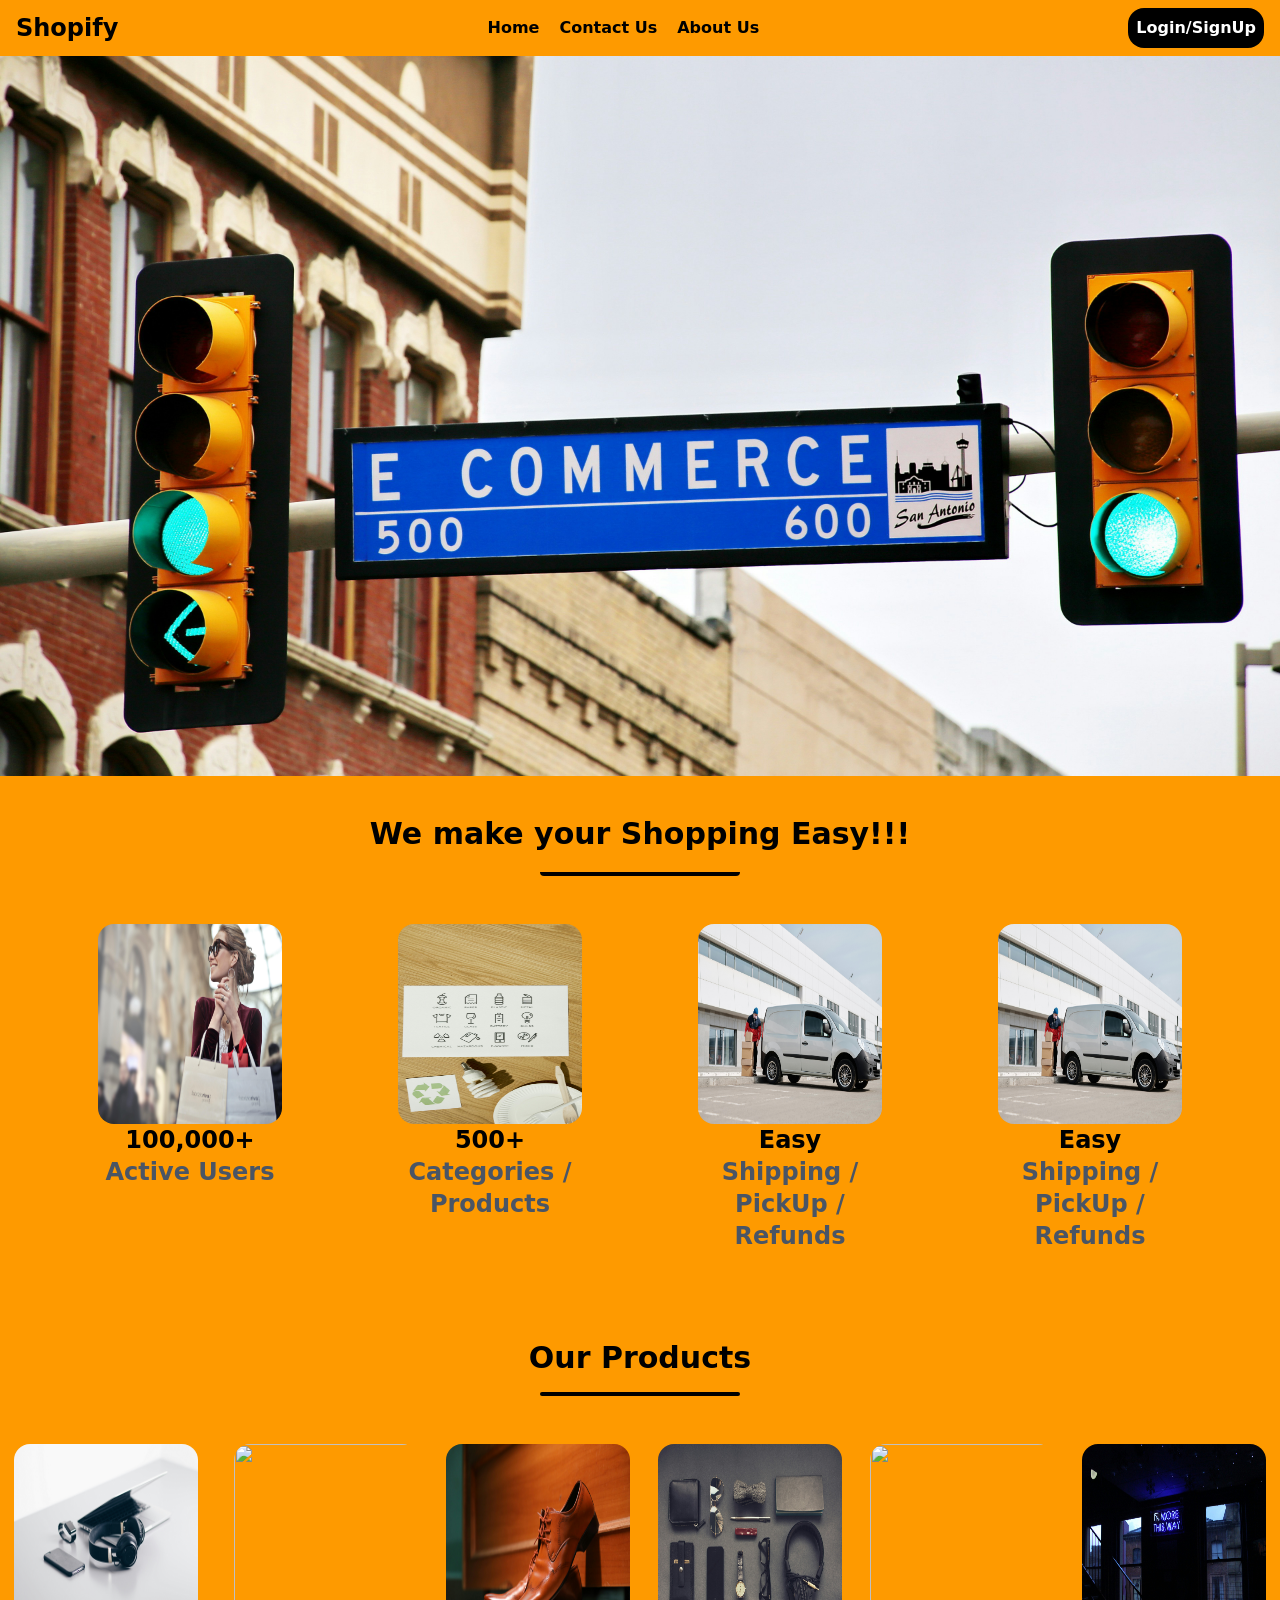
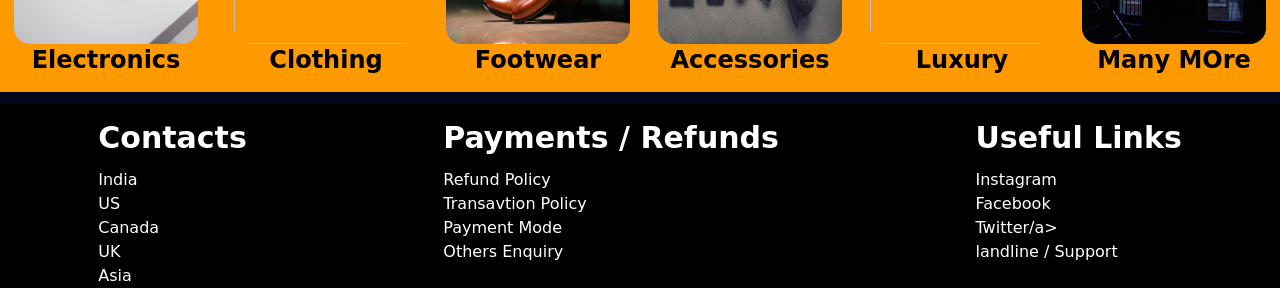
==== src/customPage.html @ a1415535 "Initial commit for tailwind css learning project" ====
<!DOCTYPE html>
<html lang="en">
<head>
    <meta charset="UTF-8">
    <meta name="viewport" content="width=device-width, initial-scale=1.0">
    <title>Custom Page</title>
    <link rel="stylesheet" href="./output.css">
</head>
<body class="bg-slate-950">
    <!-- navbar starts here -->
     <nav class="w-full h-14 bg-amber-500 text-black flex justify-between items-center px-4 md:px-4">
        <div class="text-2xl font-bold">Shopify</div>
        <ul class="md:flex hidden font-semibold">
            <li class="mx-[10px] relative group cursor-pointer ">
                Home
                <span class="absolute left-0 -bottom-1 h-0.5 w-0 bg-black transition-all duration-300 group-hover:w-full"></span>
            </li>
            <li class="mx-[10px] relative group cursor-pointer">
                Contact Us
                <span class="absolute left-0 -bottom-1 h-0.5 w-0 bg-black transition-all duration-300 group-hover:w-full"></span>
            </li>
            <li class="mx-[10px] relative group cursor-pointer">
                About Us
                <span class="absolute left-0 -bottom-1 h-0.5 w-0 bg-black transition-all duration-300 group-hover:w-full"></span>
            </li>
        </ul>
        <div class=" hidden md:block bg-black text-white rounded-2xl p-2 cursor-pointer font-semibold">Login/SignUp</div>
        <div class="md:hidden">
            <a class="text-4xl" href="">&#8801;</a>
        </div>
     </nav>
     <!-- navbar ends here -->


     <!-- hero section -->

     <header class="w-full h-auto">
        <img class="w-full hidden md:block" src="../assets/images/web (1).jpg" alt="">
        <img class="w-full md:hidden" src="../assets/images/phone.jpg" alt="">
     </header>

       <!-- hero section ends herer  -->

     <!-- info section starts here -->

     <div class=" bg-amber-500 h-auto w-full flex flex-wrap flex-col items-center text-center p-10">
        <div class="h-auto w-full flex flex-wrap flex-col items-center ">
            <p class="font-bold text-3xl text-black md:text-3xl text-center ">We make your Shopping Easy!!!</p>
            <div class="w-50 h-2 border-b-4 border-black rounded-2xl md:mt-4 mb-12"></div>
        </div>

        <div class="w-full flex justify-around flex-col md:flex-row">
            <div class="w-46 flex flex-col items-center mb-12">
                <img class="w-50 h-50 rounded-2xl" src="../assets/images/users.jpg" alt="">
                <p class="text-2xl font-bold text-black">100,000+</p>
                <p class="text-2xl font-semibold text-gray-600">Active Users</p>
            </div>

            <div class="w-46 flex flex-col items-center mb-12">
                <img class="w-50 h-50 rounded-2xl" src="../assets/images/categories.jpg" alt="">
                <p class="text-2xl font-bold text-black">500+</p>
                <p class="text-2xl font-semibold text-gray-600">Categories / Products</p>
            </div>

            <div class="w-46 flex flex-col items-center mb-12">
                <img class="w-50 h-50 rounded-2xl" src="../assets/images/pickup (1).jpg" alt="">
                <p class="text-2xl font-bold text-black">Easy</p>
                <p class="text-2xl font-semibold text-gray-600">Shipping / PickUp / Refunds</p>
            </div>

            <div class="w-46 flex flex-col items-center mb-12">
                <img class="w-50 h-50 rounded-2xl" src="../assets/images/pickup (1).jpg" alt="">
                <p class="text-2xl font-bold text-black">Easy</p>
                <p class="text-2xl font-semibold text-gray-600">Shipping / PickUp / Refunds</p>
            </div>
        </div>
     </div>


       <!-- info section ENDS here -->

       <div class="h-auto w-full bg-amber-500 text-white flex flex-wrap flex-col items-center text-center">
        <div class="h-auto w-full flex flex-wrap flex-col items-center">
            <p class="font-semibold text-3xl text-black">Our Products</p>
            <div class="border-b-4 border-black rounded-2xl w-50 h-[1px] md:mt-4 mb-12"></div>
        </div>

        <div class="w-full flex justify-around flex-col md:flex-row mb-4 ">
            <div class="w-46 flex flex-col items-center mr-2">
                <img class="w-50 h-50 rounded-2xl" src="../assets/images/electronics.jpg" alt="">
                <p class="text-2xl font-semibold text-black">Electronics</p>
            </div>

            <div class="w-46 flex flex-col items-center">
                <img class="w-50 h-50 rounded-2xl" src="../assets/images/clothing.jpg" alt="">
                <p class="text-2xl font-semibold text-black">Clothing</p>
            </div>

            <div class="w-46 flex flex-col items-center ">
                <img class="w-50 h-50 rounded-2xl" src="../assets/images/footwear (1).jpg" alt="">
                <p class="text-2xl font-semibold text-black">Footwear</p>
            </div>

            <div class="w-46 flex flex-col items-center ">
                <img class="w-50 h-50 rounded-2xl" src="../assets/images/accessories.jpg" alt="">
                <p class="text-2xl font-semibold text-black">Accessories</p>
            </div>

            <div class="w-46 flex flex-col items-center">
                <img class="w-50 h-50 rounded-2xl" src="../assets/images/luxury.jpg" alt="">
                <p class="text-2xl font-semibold text-black">Luxury</p>
            </div>

            <div class="w-46 flex flex-col items-center ">
                <img class="w-50 h-50 rounded-2xl" src="../assets/images/many more.jpg" alt="">
                <p class="text-2xl font-semibold text-black">Many MOre</p>
            </div>
            
        </div>
       </div>

       <!-- PRODUCTS section starts here -->



       <!-- footerSection -->

       <footer class="bg-black text-white w-full h-auto flex justify-around mt-3">
        <div class="mt-4 ">
            <h3 class="text-3xl font-semibold">Contacts</h3>
            <div class="flex flex-col mt-3">
            <a>India</a>
            <a>US</a>
            <a>Canada</a>
            <a>UK</a>
            <a>Asia</a>
            </div>
        </div>

        <div class="mt-4">
            <h3 class="text-3xl font-semibold">Payments / Refunds</h3>
            <div class="flex flex-col mt-3">
                <a href="">Refund Policy</a>
                <a href="">Transavtion Policy</a>
                <a href="">Payment Mode</a>
                <a href="">Others Enquiry</a>
            </div>
        </div>

        <div class="mt-4">
            <h3 class="text-3xl font-semibold">Useful Links</h3>
            <div class="flex flex-col mt-3">
                <a href="">Instagram</a>
                <a href="">Facebook</a>
                <a href="">Twitter/a>
                <a href="">landline / Support</a>
            </div>
        </div>
       </footer>

</body>
</html>
---- src/output.css ----
/*! tailwindcss v4.1.3 | MIT License | https://tailwindcss.com */
@layer properties;
@layer theme, base, components, utilities;
@layer theme {
  :root, :host {
    --font-sans: ui-sans-serif, system-ui, sans-serif, "Apple Color Emoji",
      "Segoe UI Emoji", "Segoe UI Symbol", "Noto Color Emoji";
    --font-mono: ui-monospace, SFMono-Regular, Menlo, Monaco, Consolas, "Liberation Mono",
      "Courier New", monospace;
    --color-amber-500: oklch(76.9% 0.188 70.08);
    --color-yellow-300: oklch(90.5% 0.182 98.111);
    --color-sky-500: oklch(68.5% 0.169 237.323);
    --color-blue-600: oklch(54.6% 0.245 262.881);
    --color-indigo-400: oklch(67.3% 0.182 276.935);
    --color-indigo-500: oklch(58.5% 0.233 277.117);
    --color-slate-500: oklch(55.4% 0.046 257.417);
    --color-slate-900: oklch(20.8% 0.042 265.755);
    --color-slate-950: oklch(12.9% 0.042 264.695);
    --color-gray-500: oklch(55.1% 0.027 264.364);
    --color-gray-600: oklch(44.6% 0.03 256.802);
    --color-black: #000;
    --color-white: #fff;
    --spacing: 0.25rem;
    --container-sm: 24rem;
    --container-2xl: 42rem;
    --text-sm: 0.875rem;
    --text-sm--line-height: calc(1.25 / 0.875);
    --text-lg: 1.125rem;
    --text-lg--line-height: calc(1.75 / 1.125);
    --text-2xl: 1.5rem;
    --text-2xl--line-height: calc(2 / 1.5);
    --text-3xl: 1.875rem;
    --text-3xl--line-height: calc(2.25 / 1.875);
    --text-4xl: 2.25rem;
    --text-4xl--line-height: calc(2.5 / 2.25);
    --font-weight-medium: 500;
    --font-weight-semibold: 600;
    --font-weight-bold: 700;
    --font-weight-black: 900;
    --tracking-wide: 0.025em;
    --radius-xl: 0.75rem;
    --radius-2xl: 1rem;
    --default-transition-duration: 150ms;
    --default-transition-timing-function: cubic-bezier(0.4, 0, 0.2, 1);
    --default-font-family: var(--font-sans);
    --default-mono-font-family: var(--font-mono);
  }
}
@layer base {
  *, ::after, ::before, ::backdrop, ::file-selector-button {
    box-sizing: border-box;
    margin: 0;
    padding: 0;
    border: 0 solid;
  }
  html, :host {
    line-height: 1.5;
    -webkit-text-size-adjust: 100%;
    tab-size: 4;
    font-family: var(--default-font-family, ui-sans-serif, system-ui, sans-serif, "Apple Color Emoji", "Segoe UI Emoji", "Segoe UI Symbol", "Noto Color Emoji");
    font-feature-settings: var(--default-font-feature-settings, normal);
    font-variation-settings: var(--default-font-variation-settings, normal);
    -webkit-tap-highlight-color: transparent;
  }
  hr {
    height: 0;
    color: inherit;
    border-top-width: 1px;
  }
  abbr:where([title]) {
    -webkit-text-decoration: underline dotted;
    text-decoration: underline dotted;
  }
  h1, h2, h3, h4, h5, h6 {
    font-size: inherit;
    font-weight: inherit;
  }
  a {
    color: inherit;
    -webkit-text-decoration: inherit;
    text-decoration: inherit;
  }
  b, strong {
    font-weight: bolder;
  }
  code, kbd, samp, pre {
    font-family: var(--default-mono-font-family, ui-monospace, SFMono-Regular, Menlo, Monaco, Consolas, "Liberation Mono", "Courier New", monospace);
    font-feature-settings: var(--default-mono-font-feature-settings, normal);
    font-variation-settings: var(--default-mono-font-variation-settings, normal);
    font-size: 1em;
  }
  small {
    font-size: 80%;
  }
  sub, sup {
    font-size: 75%;
    line-height: 0;
    position: relative;
    vertical-align: baseline;
  }
  sub {
    bottom: -0.25em;
  }
  sup {
    top: -0.5em;
  }
  table {
    text-indent: 0;
    border-color: inherit;
    border-collapse: collapse;
  }
  :-moz-focusring {
    outline: auto;
  }
  progress {
    vertical-align: baseline;
  }
  summary {
    display: list-item;
  }
  ol, ul, menu {
    list-style: none;
  }
  img, svg, video, canvas, audio, iframe, embed, object {
    display: block;
    vertical-align: middle;
  }
  img, video {
    max-width: 100%;
    height: auto;
  }
  button, input, select, optgroup, textarea, ::file-selector-button {
    font: inherit;
    font-feature-settings: inherit;
    font-variation-settings: inherit;
    letter-spacing: inherit;
    color: inherit;
    border-radius: 0;
    background-color: transparent;
    opacity: 1;
  }
  :where(select:is([multiple], [size])) optgroup {
    font-weight: bolder;
  }
  :where(select:is([multiple], [size])) optgroup option {
    padding-inline-start: 20px;
  }
  ::file-selector-button {
    margin-inline-end: 4px;
  }
  ::placeholder {
    opacity: 1;
  }
  @supports (not (-webkit-appearance: -apple-pay-button))  or (contain-intrinsic-size: 1px) {
    ::placeholder {
      color: currentcolor;
      @supports (color: color-mix(in lab, red, red)) {
        color: color-mix(in oklab, currentcolor 50%, transparent);
      }
    }
  }
  textarea {
    resize: vertical;
  }
  ::-webkit-search-decoration {
    -webkit-appearance: none;
  }
  ::-webkit-date-and-time-value {
    min-height: 1lh;
    text-align: inherit;
  }
  ::-webkit-datetime-edit {
    display: inline-flex;
  }
  ::-webkit-datetime-edit-fields-wrapper {
    padding: 0;
  }
  ::-webkit-datetime-edit, ::-webkit-datetime-edit-year-field, ::-webkit-datetime-edit-month-field, ::-webkit-datetime-edit-day-field, ::-webkit-datetime-edit-hour-field, ::-webkit-datetime-edit-minute-field, ::-webkit-datetime-edit-second-field, ::-webkit-datetime-edit-millisecond-field, ::-webkit-datetime-edit-meridiem-field {
    padding-block: 0;
  }
  :-moz-ui-invalid {
    box-shadow: none;
  }
  button, input:where([type="button"], [type="reset"], [type="submit"]), ::file-selector-button {
    appearance: button;
  }
  ::-webkit-inner-spin-button, ::-webkit-outer-spin-button {
    height: auto;
  }
  [hidden]:where(:not([hidden="until-found"])) {
    display: none !important;
  }
}
@layer utilities {
  .absolute {
    position: absolute;
  }
  .relative {
    position: relative;
  }
  .-bottom-1 {
    bottom: calc(var(--spacing) * -1);
  }
  .left-0 {
    left: calc(var(--spacing) * 0);
  }
  .m-auto {
    margin: auto;
  }
  .mx-\[10px\] {
    margin-inline: 10px;
  }
  .mx-auto {
    margin-inline: auto;
  }
  .mt-1 {
    margin-top: calc(var(--spacing) * 1);
  }
  .mt-2 {
    margin-top: calc(var(--spacing) * 2);
  }
  .mt-3 {
    margin-top: calc(var(--spacing) * 3);
  }
  .mt-4 {
    margin-top: calc(var(--spacing) * 4);
  }
  .mr-2 {
    margin-right: calc(var(--spacing) * 2);
  }
  .mb-4 {
    margin-bottom: calc(var(--spacing) * 4);
  }
  .mb-6 {
    margin-bottom: calc(var(--spacing) * 6);
  }
  .mb-12 {
    margin-bottom: calc(var(--spacing) * 12);
  }
  .block {
    display: block;
  }
  .flex {
    display: flex;
  }
  .grid {
    display: grid;
  }
  .hidden {
    display: none;
  }
  .table {
    display: table;
  }
  .h-0 {
    height: calc(var(--spacing) * 0);
  }
  .h-0\.5 {
    height: calc(var(--spacing) * 0.5);
  }
  .h-1 {
    height: calc(var(--spacing) * 1);
  }
  .h-2 {
    height: calc(var(--spacing) * 2);
  }
  .h-12 {
    height: calc(var(--spacing) * 12);
  }
  .h-14 {
    height: calc(var(--spacing) * 14);
  }
  .h-15 {
    height: calc(var(--spacing) * 15);
  }
  .h-20 {
    height: calc(var(--spacing) * 20);
  }
  .h-24 {
    height: calc(var(--spacing) * 24);
  }
  .h-44 {
    height: calc(var(--spacing) * 44);
  }
  .h-48 {
    height: calc(var(--spacing) * 48);
  }
  .h-50 {
    height: calc(var(--spacing) * 50);
  }
  .h-100 {
    height: calc(var(--spacing) * 100);
  }
  .h-\[1px\] {
    height: 1px;
  }
  .h-\[10px\] {
    height: 10px;
  }
  .h-auto {
    height: auto;
  }
  .h-screen {
    height: 100vh;
  }
  .w-0 {
    width: calc(var(--spacing) * 0);
  }
  .w-2 {
    width: calc(var(--spacing) * 2);
  }
  .w-5 {
    width: calc(var(--spacing) * 5);
  }
  .w-12 {
    width: calc(var(--spacing) * 12);
  }
  .w-15 {
    width: calc(var(--spacing) * 15);
  }
  .w-20 {
    width: calc(var(--spacing) * 20);
  }
  .w-24 {
    width: calc(var(--spacing) * 24);
  }
  .w-44 {
    width: calc(var(--spacing) * 44);
  }
  .w-46 {
    width: calc(var(--spacing) * 46);
  }
  .w-50 {
    width: calc(var(--spacing) * 50);
  }
  .w-100 {
    width: calc(var(--spacing) * 100);
  }
  .w-200 {
    width: calc(var(--spacing) * 200);
  }
  .w-500 {
    width: calc(var(--spacing) * 500);
  }
  .w-full {
    width: 100%;
  }
  .max-w-0 {
    max-width: calc(var(--spacing) * 0);
  }
  .max-w-sm {
    max-width: var(--container-sm);
  }
  .border-collapse {
    border-collapse: collapse;
  }
  .cursor-pointer {
    cursor: pointer;
  }
  .resize {
    resize: both;
  }
  .flex-col {
    flex-direction: column;
  }
  .flex-wrap {
    flex-wrap: wrap;
  }
  .place-content-center {
    place-content: center;
  }
  .items-center {
    align-items: center;
  }
  .justify-around {
    justify-content: space-around;
  }
  .justify-between {
    justify-content: space-between;
  }
  .justify-evenly {
    justify-content: space-evenly;
  }
  .space-x-4 {
    :where(& > :not(:last-child)) {
      --tw-space-x-reverse: 0;
      margin-inline-start: calc(calc(var(--spacing) * 4) * var(--tw-space-x-reverse));
      margin-inline-end: calc(calc(var(--spacing) * 4) * calc(1 - var(--tw-space-x-reverse)));
    }
  }
  .overflow-hidden {
    overflow: hidden;
  }
  .rounded-2xl {
    border-radius: var(--radius-2xl);
  }
  .rounded-xl {
    border-radius: var(--radius-xl);
  }
  .border {
    border-style: var(--tw-border-style);
    border-width: 1px;
  }
  .border-b-2 {
    border-bottom-style: var(--tw-border-style);
    border-bottom-width: 2px;
  }
  .border-b-4 {
    border-bottom-style: var(--tw-border-style);
    border-bottom-width: 4px;
  }
  .border-black {
    border-color: var(--color-black);
  }
  .border-b-black {
    border-bottom-color: var(--color-black);
  }
  .bg-amber-500 {
    background-color: var(--color-amber-500);
  }
  .bg-black {
    background-color: var(--color-black);
  }
  .bg-blue-600 {
    background-color: var(--color-blue-600);
  }
  .bg-sky-500 {
    background-color: var(--color-sky-500);
  }
  .bg-slate-900 {
    background-color: var(--color-slate-900);
  }
  .bg-slate-950 {
    background-color: var(--color-slate-950);
  }
  .bg-white {
    background-color: var(--color-white);
  }
  .bg-yellow-300 {
    background-color: var(--color-yellow-300);
  }
  .object-cover {
    object-fit: cover;
  }
  .p-2 {
    padding: calc(var(--spacing) * 2);
  }
  .p-4 {
    padding: calc(var(--spacing) * 4);
  }
  .p-6 {
    padding: calc(var(--spacing) * 6);
  }
  .p-8 {
    padding: calc(var(--spacing) * 8);
  }
  .p-10 {
    padding: calc(var(--spacing) * 10);
  }
  .p-20 {
    padding: calc(var(--spacing) * 20);
  }
  .p-\[2px\] {
    padding: 2px;
  }
  .px-4 {
    padding-inline: calc(var(--spacing) * 4);
  }
  .px-\[14px\] {
    padding-inline: 14px;
  }
  .text-center {
    text-align: center;
  }
  .text-2xl {
    font-size: var(--text-2xl);
    line-height: var(--tw-leading, var(--text-2xl--line-height));
  }
  .text-3xl {
    font-size: var(--text-3xl);
    line-height: var(--tw-leading, var(--text-3xl--line-height));
  }
  .text-4xl {
    font-size: var(--text-4xl);
    line-height: var(--tw-leading, var(--text-4xl--line-height));
  }
  .text-lg {
    font-size: var(--text-lg);
    line-height: var(--tw-leading, var(--text-lg--line-height));
  }
  .text-sm {
    font-size: var(--text-sm);
    line-height: var(--tw-leading, var(--text-sm--line-height));
  }
  .font-black {
    --tw-font-weight: var(--font-weight-black);
    font-weight: var(--font-weight-black);
  }
  .font-bold {
    --tw-font-weight: var(--font-weight-bold);
    font-weight: var(--font-weight-bold);
  }
  .font-medium {
    --tw-font-weight: var(--font-weight-medium);
    font-weight: var(--font-weight-medium);
  }
  .font-semibold {
    --tw-font-weight: var(--font-weight-semibold);
    font-weight: var(--font-weight-semibold);
  }
  .tracking-wide {
    --tw-tracking: var(--tracking-wide);
    letter-spacing: var(--tracking-wide);
  }
  .text-black {
    color: var(--color-black);
  }
  .text-gray-500 {
    color: var(--color-gray-500);
  }
  .text-gray-600 {
    color: var(--color-gray-600);
  }
  .text-indigo-500 {
    color: var(--color-indigo-500);
  }
  .text-slate-500 {
    color: var(--color-slate-500);
  }
  .text-white {
    color: var(--color-white);
  }
  .uppercase {
    text-transform: uppercase;
  }
  .underline {
    text-decoration-line: underline;
  }
  .outline {
    outline-style: var(--tw-outline-style);
    outline-width: 1px;
  }
  .transition {
    transition-property: color, background-color, border-color, outline-color, text-decoration-color, fill, stroke, --tw-gradient-from, --tw-gradient-via, --tw-gradient-to, opacity, box-shadow, transform, translate, scale, rotate, filter, -webkit-backdrop-filter, backdrop-filter;
    transition-timing-function: var(--tw-ease, var(--default-transition-timing-function));
    transition-duration: var(--tw-duration, var(--default-transition-duration));
  }
  .transition-all {
    transition-property: all;
    transition-timing-function: var(--tw-ease, var(--default-transition-timing-function));
    transition-duration: var(--tw-duration, var(--default-transition-duration));
  }
  .duration-300 {
    --tw-duration: 300ms;
    transition-duration: 300ms;
  }
  .group-hover\:w-full {
    &:is(:where(.group):hover *) {
      @media (hover: hover) {
        width: 100%;
      }
    }
  }
  .hover\:border-2 {
    &:hover {
      @media (hover: hover) {
        border-style: var(--tw-border-style);
        border-width: 2px;
      }
    }
  }
  .hover\:bg-white {
    &:hover {
      @media (hover: hover) {
        background-color: var(--color-white);
      }
    }
  }
  .hover\:text-black {
    &:hover {
      @media (hover: hover) {
        color: var(--color-black);
      }
    }
  }
  .hover\:text-blue-600 {
    &:hover {
      @media (hover: hover) {
        color: var(--color-blue-600);
      }
    }
  }
  .hover\:text-indigo-400 {
    &:hover {
      @media (hover: hover) {
        color: var(--color-indigo-400);
      }
    }
  }
  .md\:mt-4 {
    @media (width >= 48rem) {
      margin-top: calc(var(--spacing) * 4);
    }
  }
  .md\:block {
    @media (width >= 48rem) {
      display: block;
    }
  }
  .md\:flex {
    @media (width >= 48rem) {
      display: flex;
    }
  }
  .md\:hidden {
    @media (width >= 48rem) {
      display: none;
    }
  }
  .md\:h-full {
    @media (width >= 48rem) {
      height: 100%;
    }
  }
  .md\:w-48 {
    @media (width >= 48rem) {
      width: calc(var(--spacing) * 48);
    }
  }
  .md\:max-w-2xl {
    @media (width >= 48rem) {
      max-width: var(--container-2xl);
    }
  }
  .md\:flex-row {
    @media (width >= 48rem) {
      flex-direction: row;
    }
  }
  .md\:px-4 {
    @media (width >= 48rem) {
      padding-inline: calc(var(--spacing) * 4);
    }
  }
  .md\:text-3xl {
    @media (width >= 48rem) {
      font-size: var(--text-3xl);
      line-height: var(--tw-leading, var(--text-3xl--line-height));
    }
  }
  .md\:text-4xl {
    @media (width >= 48rem) {
      font-size: var(--text-4xl);
      line-height: var(--tw-leading, var(--text-4xl--line-height));
    }
  }
}
@property --tw-space-x-reverse {
  syntax: "*";
  inherits: false;
  initial-value: 0;
}
@property --tw-border-style {
  syntax: "*";
  inherits: false;
  initial-value: solid;
}
@property --tw-font-weight {
  syntax: "*";
  inherits: false;
}
@property --tw-tracking {
  syntax: "*";
  inherits: false;
}
@property --tw-outline-style {
  syntax: "*";
  inherits: false;
  initial-value: solid;
}
@property --tw-duration {
  syntax: "*";
  inherits: false;
}
@layer properties {
  @supports ((-webkit-hyphens: none) and (not (margin-trim: inline))) or ((-moz-orient: inline) and (not (color:rgb(from red r g b)))) {
    *, ::before, ::after, ::backdrop {
      --tw-space-x-reverse: 0;
      --tw-border-style: solid;
      --tw-font-weight: initial;
      --tw-tracking: initial;
      --tw-outline-style: solid;
      --tw-duration: initial;
    }
  }
}
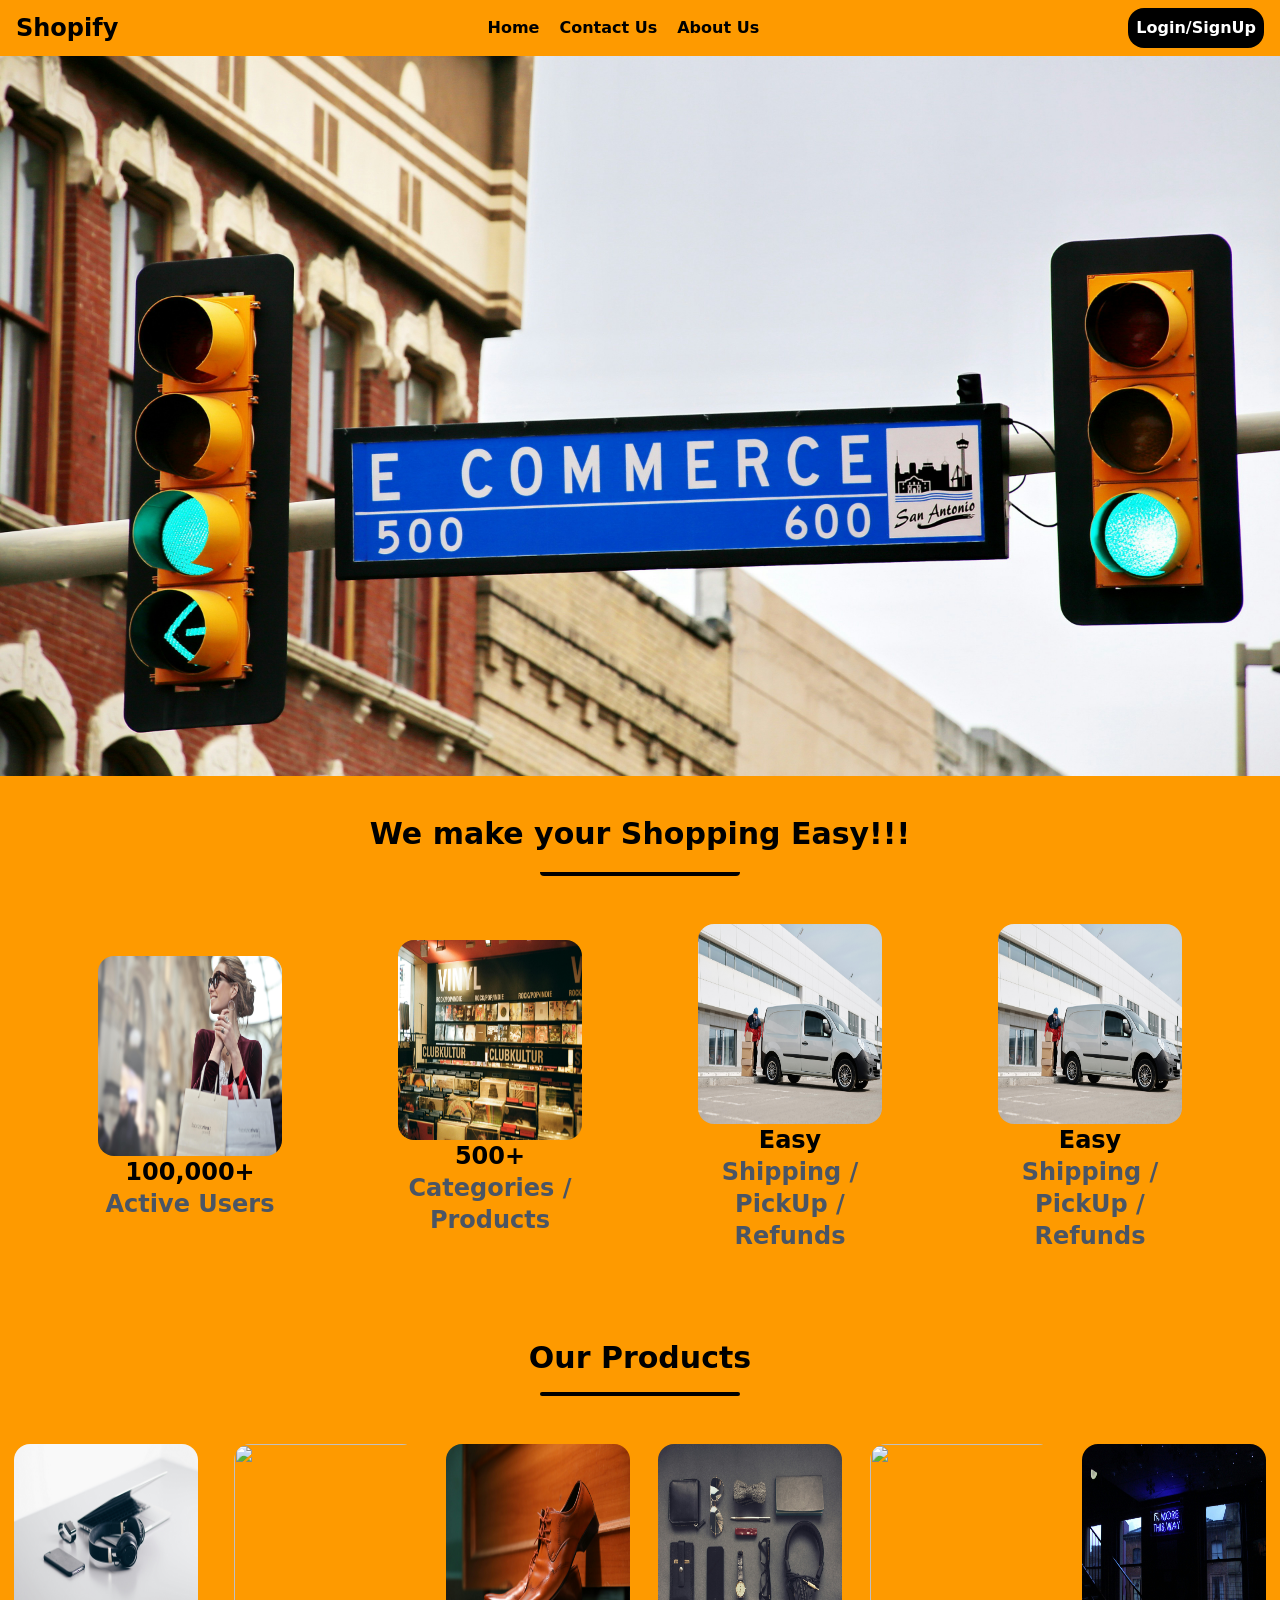
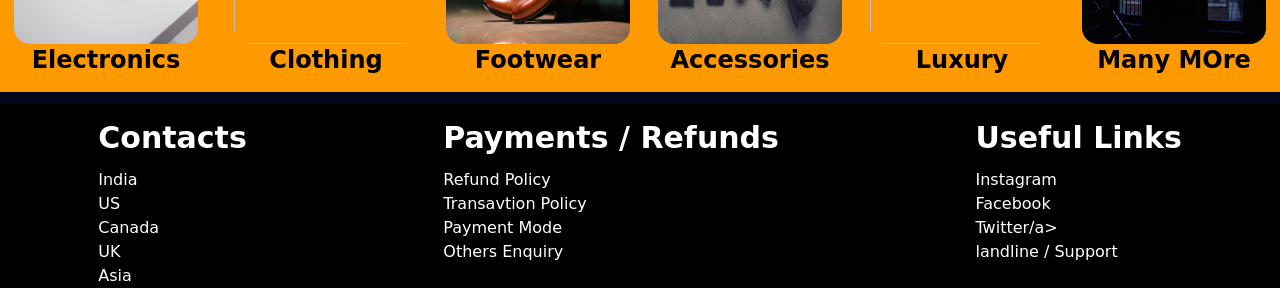
==== commit b2f9c95b: "responsive of the page" ====
--- a/src/customPage.html
+++ b/src/customPage.html
@@ -49,27 +49,27 @@
             <div class="w-50 h-2 border-b-4 border-black rounded-2xl md:mt-4 mb-12"></div>
         </div>
 
-        <div class="w-full flex justify-around flex-col md:flex-row">
-            <div class="w-46 flex flex-col items-center mb-12">
-                <img class="w-50 h-50 rounded-2xl" src="../assets/images/users.jpg" alt="">
+        <div class="w-full flex justify-around flex-col items-center md:flex-row">
+            <div class="w-[60%] md:w-46 flex flex-col items-center mb-12">
+                <img class="md:w-50 md:h-50 rounded-2xl" src="../assets/images/users.jpg" alt="">
                 <p class="text-2xl font-bold text-black">100,000+</p>
                 <p class="text-2xl font-semibold text-gray-600">Active Users</p>
             </div>
 
-            <div class="w-46 flex flex-col items-center mb-12">
-                <img class="w-50 h-50 rounded-2xl" src="../assets/images/categories.jpg" alt="">
+            <div class="w-[60%] md:w-46 flex flex-col items-center mb-12">
+                <img class="md:w-50 md:h-50 rounded-2xl" src="../assets/images/category.jpg" alt="">
                 <p class="text-2xl font-bold text-black">500+</p>
                 <p class="text-2xl font-semibold text-gray-600">Categories / Products</p>
             </div>
 
-            <div class="w-46 flex flex-col items-center mb-12">
-                <img class="w-50 h-50 rounded-2xl" src="../assets/images/pickup (1).jpg" alt="">
+            <div class="w-[60%] md:w-46 flex flex-col items-center mb-12">
+                <img class="md:w-50 md:h-50 rounded-2xl" src="../assets/images/pickup (1).jpg" alt="">
                 <p class="text-2xl font-bold text-black">Easy</p>
                 <p class="text-2xl font-semibold text-gray-600">Shipping / PickUp / Refunds</p>
             </div>
 
-            <div class="w-46 flex flex-col items-center mb-12">
-                <img class="w-50 h-50 rounded-2xl" src="../assets/images/pickup (1).jpg" alt="">
+            <div class="w-[60%] md:w-46 flex flex-col items-center mb-12">
+                <img class="md:w-50 md:h-50 rounded-2xl" src="../assets/images/pickup (1).jpg" alt="">
                 <p class="text-2xl font-bold text-black">Easy</p>
                 <p class="text-2xl font-semibold text-gray-600">Shipping / PickUp / Refunds</p>
             </div>
@@ -85,34 +85,34 @@
             <div class="border-b-4 border-black rounded-2xl w-50 h-[1px] md:mt-4 mb-12"></div>
         </div>
 
-        <div class="w-full flex justify-around flex-col md:flex-row mb-4 ">
-            <div class="w-46 flex flex-col items-center mr-2">
-                <img class="w-50 h-50 rounded-2xl" src="../assets/images/electronics.jpg" alt="">
+        <div class="w-full flex justify-around flex-col items-center md:flex-row mb-4 ">
+            <div class=" w-[60%] md:w-46 flex flex-col items-center mr-2">
+                <img class=" md:w-50 md:h-50 rounded-2xl" src="../assets/images/electronics.jpg" alt="">
                 <p class="text-2xl font-semibold text-black">Electronics</p>
             </div>
 
-            <div class="w-46 flex flex-col items-center">
-                <img class="w-50 h-50 rounded-2xl" src="../assets/images/clothing.jpg" alt="">
+            <div class="w-[60%] md:w-46 flex flex-col items-center">
+                <img class="w-[90%] h-[100%] md:w-50 md:h-50 rounded-2xl" src="../assets/images/clothing.jpg" alt="">
                 <p class="text-2xl font-semibold text-black">Clothing</p>
             </div>
 
-            <div class="w-46 flex flex-col items-center ">
-                <img class="w-50 h-50 rounded-2xl" src="../assets/images/footwear (1).jpg" alt="">
+            <div class=" w-[60%] md:w-46 flex flex-col items-center ">
+                <img class="md:w-50 md:h-50 rounded-2xl" src="../assets/images/footwear (1).jpg" alt="">
                 <p class="text-2xl font-semibold text-black">Footwear</p>
             </div>
 
-            <div class="w-46 flex flex-col items-center ">
-                <img class="w-50 h-50 rounded-2xl" src="../assets/images/accessories.jpg" alt="">
+            <div class="w-[60%] md:w-46 flex flex-col items-center ">
+                <img class="md:w-50 md:h-50 rounded-2xl" src="../assets/images/accessories.jpg" alt="">
                 <p class="text-2xl font-semibold text-black">Accessories</p>
             </div>
 
-            <div class="w-46 flex flex-col items-center">
-                <img class="w-50 h-50 rounded-2xl" src="../assets/images/luxury.jpg" alt="">
+            <div class="w-[60%] md:w-46 flex flex-col items-center">
+                <img class="md:w-50 md:h-50 rounded-2xl" src="../assets/images/luxury.jpg" alt="">
                 <p class="text-2xl font-semibold text-black">Luxury</p>
             </div>
 
-            <div class="w-46 flex flex-col items-center ">
-                <img class="w-50 h-50 rounded-2xl" src="../assets/images/many more.jpg" alt="">
+            <div class="w-[60%] md:w-46 flex flex-col items-center ">
+                <img class="md:w-50 md:h-50 rounded-2xl" src="../assets/images/many more.jpg" alt="">
                 <p class="text-2xl font-semibold text-black">Many MOre</p>
             </div>
             
@@ -125,7 +125,7 @@
 
        <!-- footerSection -->
 
-       <footer class="bg-black text-white w-full h-auto flex justify-around mt-3">
+       <footer class="bg-black text-white w-full h-auto flex flex-col md:flex-row justify-around mt-3">
         <div class="mt-4 ">
             <h3 class="text-3xl font-semibold">Contacts</h3>
             <div class="flex flex-col mt-3">
--- a/src/output.css
+++ b/src/output.css
@@ -279,6 +279,9 @@
   .h-24 {
     height: calc(var(--spacing) * 24);
   }
+  .h-40 {
+    height: calc(var(--spacing) * 40);
+  }
   .h-44 {
     height: calc(var(--spacing) * 44);
   }
@@ -297,6 +300,12 @@
   .h-\[10px\] {
     height: 10px;
   }
+  .h-\[50\%\] {
+    height: 50%;
+  }
+  .h-\[100\%\] {
+    height: 100%;
+  }
   .h-auto {
     height: auto;
   }
@@ -333,6 +342,12 @@
   .w-50 {
     width: calc(var(--spacing) * 50);
   }
+  .w-89 {
+    width: calc(var(--spacing) * 89);
+  }
+  .w-90 {
+    width: calc(var(--spacing) * 90);
+  }
   .w-100 {
     width: calc(var(--spacing) * 100);
   }
@@ -341,6 +356,33 @@
   }
   .w-500 {
     width: calc(var(--spacing) * 500);
+  }
+  .w-\[30\%\] {
+    width: 30%;
+  }
+  .w-\[40\%\] {
+    width: 40%;
+  }
+  .w-\[45\%\] {
+    width: 45%;
+  }
+  .w-\[50\%\] {
+    width: 50%;
+  }
+  .w-\[60\%\] {
+    width: 60%;
+  }
+  .w-\[90\%\] {
+    width: 90%;
+  }
+  .w-\[100\%\] {
+    width: 100%;
+  }
+  .w-\[100px\] {
+    width: 100px;
+  }
+  .w-\[500px\] {
+    width: 500px;
   }
   .w-full {
     width: 100%;
@@ -617,14 +659,29 @@
       display: none;
     }
   }
+  .md\:h-50 {
+    @media (width >= 48rem) {
+      height: calc(var(--spacing) * 50);
+    }
+  }
   .md\:h-full {
     @media (width >= 48rem) {
       height: 100%;
     }
   }
+  .md\:w-46 {
+    @media (width >= 48rem) {
+      width: calc(var(--spacing) * 46);
+    }
+  }
   .md\:w-48 {
     @media (width >= 48rem) {
       width: calc(var(--spacing) * 48);
+    }
+  }
+  .md\:w-50 {
+    @media (width >= 48rem) {
+      width: calc(var(--spacing) * 50);
     }
   }
   .md\:max-w-2xl {
